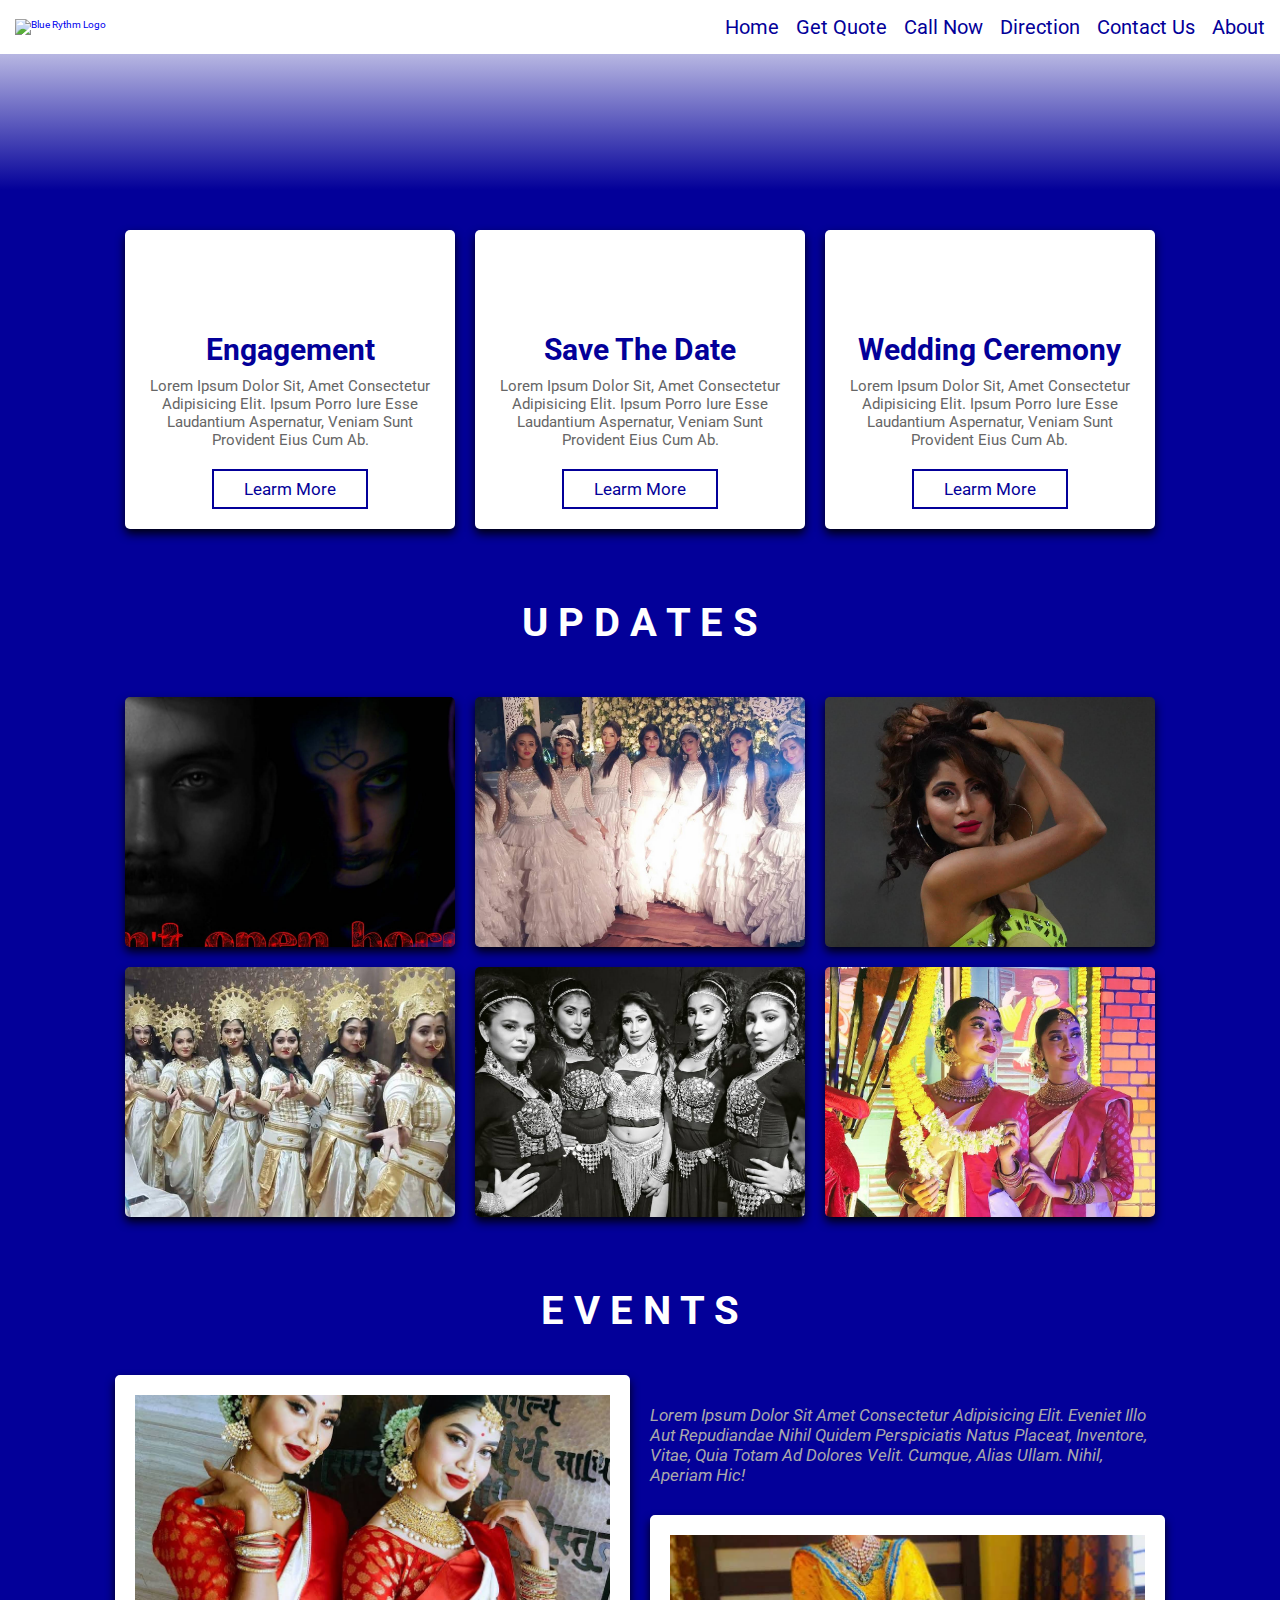
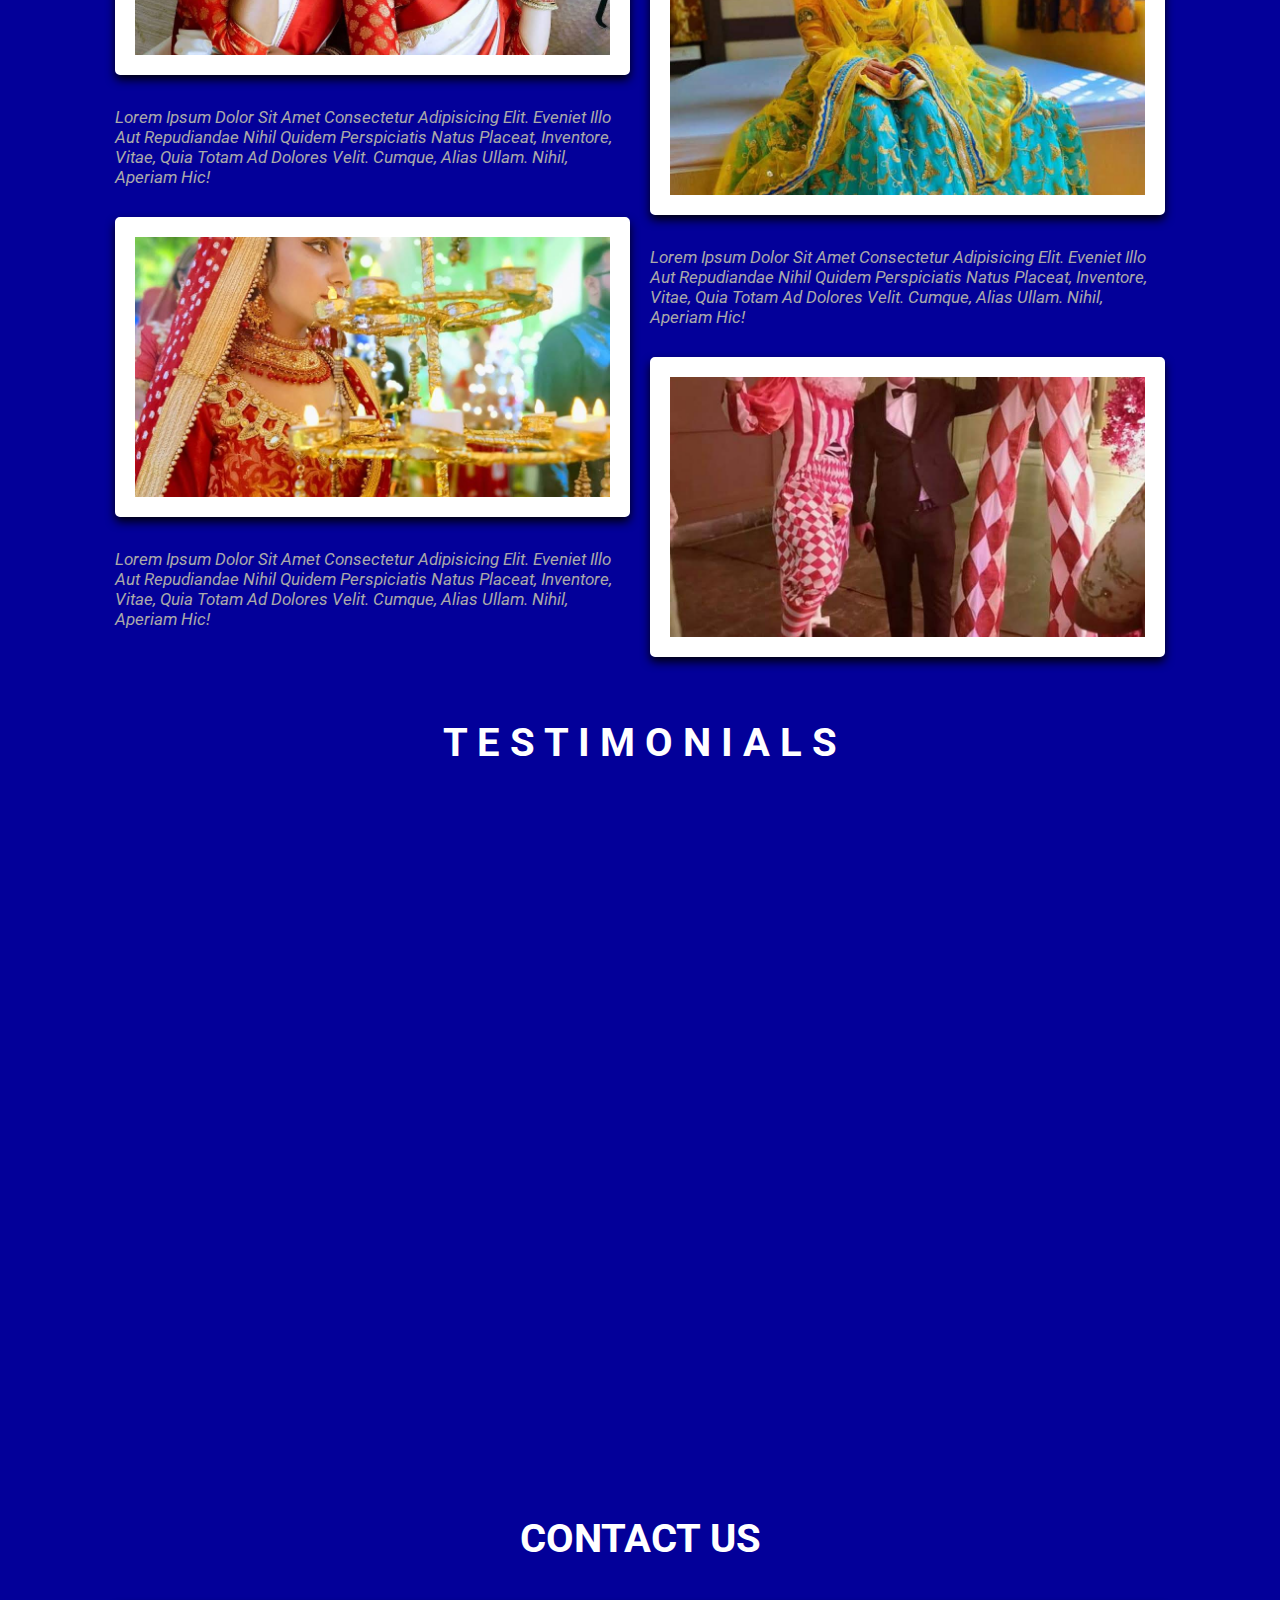
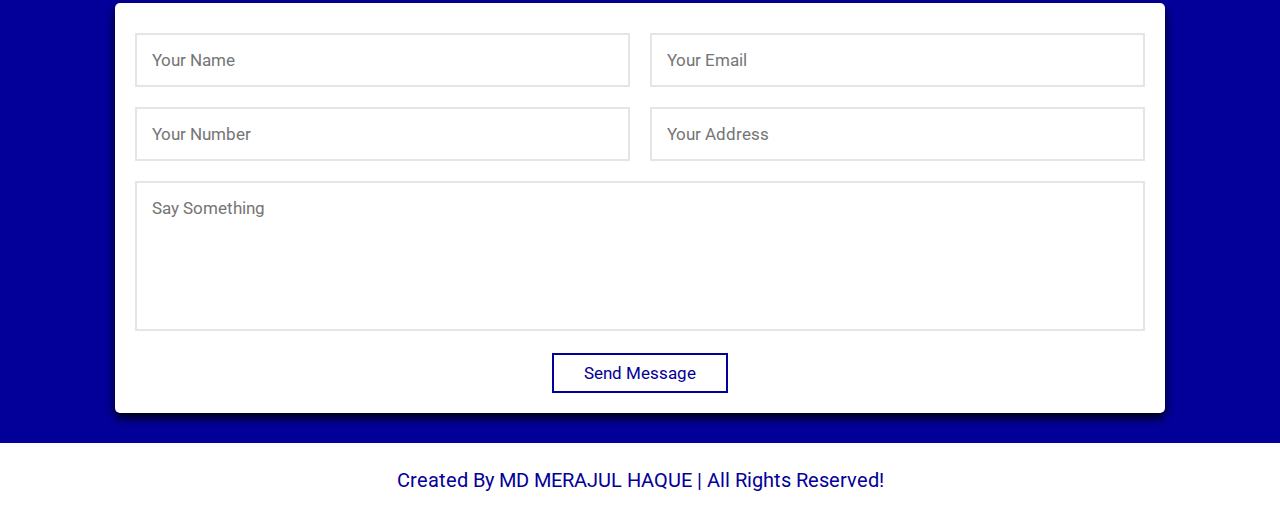
==== index.html @ 2c69961f "Md" ====
<!DOCTYPE html>
<html lang="en">

<head>
    <meta charset="UTF-8">
    <meta name="viewport" content="width=device-width, initial-scale=1.0">
    <title>complete responsive wedding planner website design tutorial</title>

    <!-- font awesome cdn link  -->
    <link rel="stylesheet" href="https://cdnjs.cloudflare.com/ajax/libs/font-awesome/5.15.3/css/all.min.css">

    <!-- custom css file link  -->
    <link rel="stylesheet" href="style.css">

</head>

<body>

    <!-- header section starts  -->

    <header>

        <a href="#" class="logo"><img src="image\logo.svg" alt="Blue Rythm logo" width="10%"></a>

        <div id="menu-bar" class="fas fa-bars"></div>

        <nav class="navbar">
            <a href="#home">home &nbsp;&nbsp;</a>
            <a href="#vendor">get quote &nbsp;&nbsp;</a>
            <a href="#clients">call now &nbsp;&nbsp;</a>
            <a href="#team">direction &nbsp;&nbsp;</a>
            <a href="#contact">contact us &nbsp;&nbsp;</a>
            <a href="#blog">about</a>
        </nav>

    </header>

    <!-- header section ends -->

    <!-- home section starts  -->

    <section class="home" id="home">
        <div class="content" align="center">
            <img src="image\vc3.svg" alt="" width="85%">
        </div>
    </section>

    <!-- home section ends -->

    <section class="step-container">

        <div class="step">
            <span>01</span>
            <h3>engagement</h3>
            <p>Lorem ipsum dolor sit, amet consectetur adipisicing elit. Ipsum porro iure esse laudantium aspernatur, veniam sunt provident eius cum ab.</p>
            <a href="#" class="btn">learm more</a>
        </div>

        <div class="step">
            <span>02</span>
            <h3>save the date</h3>
            <p>Lorem ipsum dolor sit, amet consectetur adipisicing elit. Ipsum porro iure esse laudantium aspernatur, veniam sunt provident eius cum ab.</p>
            <a href="#" class="btn">learm more</a>
        </div>

        <div class="step">
            <span>03</span>
            <h3>wedding ceremony</h3>
            <p>Lorem ipsum dolor sit, amet consectetur adipisicing elit. Ipsum porro iure esse laudantium aspernatur, veniam sunt provident eius cum ab.</p>
            <a href="#" class="btn">learm more</a>
        </div>

    </section>

    <!-- updates section starts  -->

    <section class="vendor" id="vendor">

        <div class="heading">
            <h1>u p d a t e s</h1>
            <img src="images/header-img.png" alt="">
        </div>

        <div class="box-container">

            <div class="box">
                <img src="image/upimg1.jpg" alt="">
                <div class="info">
                    <p>Lorem, ipsum dolor sit amet consectetur adipisicing elit. Veniam, dolores.</p>
                    <a href="#" class="btn">learm more</a>
                </div>
            </div>

            <div class="box">
                <img src="image/upimg2.jpg" alt="">
                <div class="info">
                    <p>Lorem, ipsum dolor sit amet consectetur adipisicing elit. Veniam, dolores.</p>
                    <a href="#" class="btn">learm more</a>
                </div>
            </div>

            <div class="box">
                <img src="image/upimg3.jpg" alt="">
                <div class="info">
                    <p>Lorem, ipsum dolor sit amet consectetur adipisicing elit. Veniam, dolores.</p>
                    <a href="#" class="btn">learm more</a>
                </div>
            </div>

            <div class="box">
                <img src="image/upimg4.jpg" alt="">
                <div class="info">
                    <p>Lorem, ipsum dolor sit amet consectetur adipisicing elit. Veniam, dolores.</p>
                    <a href="#" class="btn">learm more</a>
                </div>
            </div>

            <div class="box">
                <img src="image/upimg5.jpg" alt="">
                <div class="info">
                    <p>Lorem, ipsum dolor sit amet consectetur adipisicing elit. Veniam, dolores.</p>
                    <a href="#" class="btn">learm more</a>
                </div>
            </div>

            <div class="box">
                <img src="image/galimg1.jpg" alt="">
                <div class="info">
                    <p>Lorem, ipsum dolor sit amet consectetur adipisicing elit. Veniam, dolores.</p>
                    <a href="#" class="btn">learm more</a>
                </div>
            </div>

        </div>

    </section>

    <!-- vendor section ends -->

    <!-- client section starts  -->

    <section class="clients" id="clients">

        <div class="heading">
            <h1>e v e n t s</h1>
            <img src="images/header-img.png" alt="">
        </div>

        <div class="row">

            <div class="box-container">
                <div class="box">
                    <img src="image/galimg2.jpg" alt="">
                    <div class="info">

                        <p>Lorem ipsum dolor sit amet consectetur adipisicing elit. Eveniet illo aut repudiandae nihil quidem perspiciatis natus placeat, inventore, vitae, quia totam ad dolores velit. Cumque, alias ullam. Nihil, aperiam hic!</p>
                    </div>
                </div>
                <div class="box">
                    <img src="image/galimg3.jpg" alt="">
                    <div class="info">
                        <p>Lorem ipsum dolor sit amet consectetur adipisicing elit. Eveniet illo aut repudiandae nihil quidem perspiciatis natus placeat, inventore, vitae, quia totam ad dolores velit. Cumque, alias ullam. Nihil, aperiam hic!</p>
                    </div>
                </div>
            </div>

            <img src="images/divider.png" class="divider" alt="">

            <div class="box-container">
                <div class="box">
                    <div class="info">
                        <p>Lorem ipsum dolor sit amet consectetur adipisicing elit. Eveniet illo aut repudiandae nihil quidem perspiciatis natus placeat, inventore, vitae, quia totam ad dolores velit. Cumque, alias ullam. Nihil, aperiam hic!</p>
                    </div>
                    <img src="image/galimg4.jpg" alt="">
                </div>
                <div class="box">
                    <div class="info">
                        <p>Lorem ipsum dolor sit amet consectetur adipisicing elit. Eveniet illo aut repudiandae nihil quidem perspiciatis natus placeat, inventore, vitae, quia totam ad dolores velit. Cumque, alias ullam. Nihil, aperiam hic!</p>
                    </div>
                    <img src="image/galimg5.jpg" alt="">
                </div>
            </div>

        </div>

    </section>

    <!-- events section ends -->

    <!-- testimonials section starts  -->

    <section class="testimonials" id="team">

        <div class="heading">
            <h1>t e s t i m o n i a l s</h1>
            <img src="images/header-img.png" alt="">
        </div>

        <div class="box-container">



        </div>

    </section>

    <!-- tesstimonials section ends -->
    <section class="blog" id="blog">

        <div class="map">
            <a href="https://www.google.com/maps/place/D-FEET+DANCE+TROUPE+KOLKATA/data=!3m1!4b1!4m2!3m1!1s0x3a027738b5173057:0x85644992b1c3096d">
                <div class="map2" style="background-image:url('https://maps.googleapis.com/maps/api/staticmap?scale=1&size=1600x900&style=feature:poi.business|visibility:off&style=feature:water|visibility:simplified&style=feature:road|element:labels.icon|visibility:off&style=feature:road.highway|element:labels|saturation:-90|lightness:25&format=jpg&language=en-GB&region=IN&markers=color:0x48487f|22.5300624,88.3909809&zoom=16&client=google-presto&signature=TxM7F-S37229sC5BoHI6_LU0yFw')"
                    title="Map showing business location.">

                </div>

            </a>
        </div>

    </section>
    <!-- contact section starts  -->

    <section class="contact" id="contact">

        <div class="heading">
            <h1>contact us</h1>
            <img src="images/header-img.png" alt="">
        </div>

        <form>
            <div class="inputBox">
                <input type="text" placeholder="your name">
                <input type="email" placeholder="your email">
            </div>
            <div class="inputBox">
                <input type="number" placeholder="your number">
                <input type="text" placeholder="your address">
            </div>
            <textarea placeholder="say something" name="" id="" cols="30" rows="10"></textarea>
            <input type="submit" value="send message" class="btn" onsubmit="sendEmail()">
        </form>

    </section>

    <!-- contact section ends -->

    <!-- blog section starts  -->


    <!-- blog section ends-->

    <!-- footer section  -->

    <div class="footer"> created by <span>MD MERAJUL HAQUE</span> | all rights reserved! </div>

























    <script>
        let menu = document.querySelector('#menu-bar');
        let navbar = document.querySelector('.navbar');

        menu.addEventListener('click', () => {
            menu.classList.toggle('fa-times');
            navbar.classList.toggle('nav-toggle');
        });

        window.onscroll = () => {
            menu.classList.remove('fa-times');
            navbar.classList.remove('nav-toggle');
        }
    </script>
    <script src="https://smtpjs.com/v3/smtp.js"></script>
    <script>
        function sendEmail() {
            Email.send({
                Host: "smtp.elasticemail.com",
                Username: "mdmerajulhaqueghz@gmail.com",
                Password: "8658E6B043A0EEB2D71757192B74B9A22E1E",
                To: 'mdmerajulhaqueghz@gmail.com',
                From: document.getElementById("email").value,
                Subject: "New contact from Blue Rythm",
                Body: "And this is the body"
            }).then(
                message => alert(message)
            );
        }
    </script>



</body>

</html>
---- style.css ----
@import url('https://fonts.googleapis.com/css2?family=Roboto:ital,wght@0,100;0,300;0,400;0,500;0,700;1,100;1,300&display=swap');
:root {
    --pink: #ffffff;
    --black: #030099;
}

* {
    font-family: 'Roboto', sans-serif;
    margin: 0;
    padding: 0;
    box-sizing: border-box;
    text-decoration: none;
    outline: none;
    border: none;
    transition: .2s linear;
    text-transform: capitalize;
}

*::selection {
    background: var(--pink);
    color: #fff;
}

html {
    font-size: 62.5%;
    overflow-x: hidden;
    scroll-padding-top: 6.5rem;
    scroll-behavior: smooth;
}

body {
    background: var(--black);
}

section {
    padding: 3rem 9%;
}

.btn {
    display: inline-block;
    margin-top: 1rem;
    border: .2rem solid var(--black);
    color: var(--black);
    font-size: 1.7rem;
    padding: .8rem 3rem;
    cursor: pointer;
    background: none;
}

.btn:hover {
    background: #ff2e2e;
    border-color: #ff2e2e;
    color: #ffffff;
}

.logo>img {
    transition: transform 0.1s;
}

.logo>img:hover {
    transform: translateY(-5px)
}

.heading {
    padding-bottom: 2rem;
    text-align: center;
}

.heading h1 {
    font-size: 4rem;
    color: #fff;
    padding-bottom: 1rem;
    text-transform: uppercase;
}

header {
    position: fixed;
    top: 0;
    left: 0;
    right: 0;
    z-index: 10000;
    background: var(--pink);
    padding: 15px;
    display: flex;
    align-items: center;
    justify-content: space-between;
}

header .navbar a {
    color: #030099;
    font-size: 2rem;
    margin-left: 0px;
}

header .navbar a:hover {
    color: #ff4e4e;
}

#menu-bar {
    font-size: 3rem;
    color: #030099;
    border-radius: .5rem;
    border: .1rem solid #030099;
    padding: .5rem 1.5rem;
    cursor: pointer;
    display: none;
}

.content>img {
    display: flex;
    margin-top: 100px;
    transition: transform 0.1s;
}

.content>img:hover {
    transform: translateY(-5px)
}

.home {
    margin: 0px;
    display: flex;
    align-items: center;
    flex: wrap;
    justify-content: space-around;
    flex-direction: row;
    background-image: linear-gradient(to top, #030099 0%, #ffffff 100%);
    flex-basis: 100%;
    padding: 45px;
}

.home .content span {
    font-size: 3rem;
    color: var(--pink);
}

.home .content h3 {
    font-size: 6rem;
    color: var(--black);
    width: 60rem;
}

.step-container {
    display: flex;
    align-items: center;
    justify-content: center;
    flex-wrap: wrap;
}

.step-container .step {
    background: #fff;
    margin: 1rem;
    padding: 2rem;
    border-radius: .5rem;
    box-shadow: 0 .5rem 1rem rgba(0, 0, 0, .9);
    text-align: center;
    flex: 1 1 30rem;
}

.step-container .step span {
    font-size: 7rem;
    color: var(--pink);
    font-weight: bolder;
}

.step-container .step h3 {
    font-size: 3rem;
    color: var(--black);
}

.step-container .step p {
    font-size: 1.5rem;
    color: #666;
    padding: 1rem 0;
}

.vendor .box-container {
    display: flex;
    align-items: center;
    justify-content: center;
    flex-wrap: wrap;
}

.vendor .box-container .box {
    flex: 1 1 30rem;
    margin: 1rem;
    overflow: hidden;
    position: relative;
    border-radius: .5rem;
    box-shadow: 0 .5rem 1rem rgba(0, 0, 0, .9);
    height: 25rem;
    cursor: pointer;
}

.vendor .box-container .box img {
    height: 100%;
    width: 100%;
    object-fit: cover;
}

.vendor .box-container .box .info {
    display: flex;
    flex-flow: column;
    align-items: center;
    justify-content: center;
    position: absolute;
    top: 0;
    left: 0;
    height: 100%;
    width: 100%;
    background: rgba(255, 255, 255, .8);
    text-align: center;
    transform: scale(1.3);
    opacity: 0;
}

.vendor .box-container .box:hover .info {
    transform: scale(1);
    opacity: 1;
}

.vendor .box-container .box:hover img {
    transform: scale(1.3);
}

.vendor .box-container .box .info h3 {
    font-size: 3rem;
    color: var(--black);
}

.vendor .box-container .box .info p {
    font-size: 1.7rem;
    color: #333;
    padding: 1rem;
}

.clients .row {
    display: flex;
}

.clients .row .divider {
    padding: 0 1rem;
}

.clients .row .box-container .box img {
    height: 30rem;
    width: 100%;
    object-fit: cover;
    border-radius: .5rem;
    border: 2rem solid #fff;
    box-shadow: 0 .5rem 1rem rgba(0, 0, 0, .9);
}

.clients .row .box-container .box .info {
    padding: 2rem 0;
}

.clients .row .box-container .box .info h3 {
    font-size: 2.5rem;
    color: #fff;
}

.clients .row .box-container .box .info p {
    font-size: 1.7rem;
    color: #aaa;
    padding: 1rem 0;
    font-style: italic;
}

.clients .row .box-container .box .info p i {
    color: var(--pink);
    padding: 0 .5rem;
}

.team .box-container {
    display: flex;
    align-items: center;
    justify-content: center;
    flex-wrap: wrap;
}

.team .box-container .box {
    margin: 1rem;
    border-radius: .5rem;
    box-shadow: 0 .5rem 1rem rgba(0, 0, 0, .9);
    background: #fff url(../images/card-bg.png) no-repeat;
    padding: 4.7rem 2rem;
    text-align: center;
    background-size: cover;
    flex: 1 1 33rem;
}

.team .box-container .box img {
    border-radius: 50%;
    object-fit: cover;
    height: 15rem;
    width: 15rem;
    padding: 1rem;
}

.team .box-container .box h3 {
    font-size: 2.5rem;
    color: var(--black);
}

.team .box-container .box span {
    font-size: 2rem;
    color: var(--pink);
}

.team .box-container .box p {
    font-size: 1.5rem;
    color: #333;
    padding: 1rem 0;
}

.team .box-container .box .share {
    padding: 1rem 0;
}

.team .box-container .box .share a {
    height: 4rem;
    width: 4rem;
    line-height: 4rem;
    font-size: 2rem;
    color: #030099;
    background: rgb(255, 255, 255);
}

.team .box-container .box .share a:hover {
    color: #ffffff;
    background: #ff2121;
}

.contact form {
    padding: 2rem;
    background: #fff;
    border-radius: .5rem;
    box-shadow: 0 .5rem 1rem rgba(0, 0, 0, .9);
    text-align: center;
}

.contact form .inputBox {
    display: flex;
    justify-content: space-between;
    flex-wrap: wrap;
}

.contact form .inputBox input,
.contact form textarea {
    border: .2rem solid rgba(0, 0, 0, .1);
    font-size: 1.7rem;
    padding: 1.5rem;
    margin: 1rem 0;
    text-transform: none;
    color: #333;
}

.contact form .inputBox input {
    width: 49%;
}

.contact form textarea {
    height: 15rem;
    width: 100%;
    resize: none;
}

.contact form .inputBox input::placeholder,
.contact form textarea::placeholder {
    text-transform: capitalize;
}

.contact form .inputBox input:focus,
.contact form textarea:focus {
    border-color: var(--pink);
}

.map .map2 {
    background-position: center center;
    background-repeat: no-repeat;
    padding-top: 56%;
    width: 100%;
}

.footer {
    padding: 2.5rem 1.5rem;
    font-size: 2rem;
    color: #030099;
    background: #fff;
    text-align: center;
}

.footer span {
    color: #030099;
}


/* media queries  */

@media (max-width:1200px) {
    html {
        font-size: 55%;
    }
}

@media (max-width:991px) {
    header {
        padding: 2rem 4%;
    }
    section {
        padding: 3rem 4%;
    }
}

@media (max-width:768px) {
    #menu-bar {
        display: block;
    }
    header .navbar {
        position: absolute;
        top: 100%;
        left: 0;
        right: 0;
        background: var(--black);
        padding: 1rem 0;
        clip-path: polygon(0 0, 100% 0, 100% 0, 0 0);
    }
    header .navbar.nav-toggle {
        clip-path: polygon(0 0, 100% 0, 100% 100%, 0% 100%);
    }
    header .navbar a {
        display: block;
        background: #fff;
        border-radius: .5rem;
        color: var(--black);
        margin: 1.5rem;
        padding: 1rem 2rem;
        font-size: 2.5rem;
    }
    .home {
        justify-content: center;
        background-position: left;
    }
    .home .content {
        width: 100%;
        height: auto;
    }
    .clients .row {
        flex-flow: column;
    }
    .clients .row .divider {
        display: none;
    }
    .clients .row .box-container:last-child .box {
        display: flex;
        flex-flow: column-reverse;
    }
    .map .map2 {
        width: 100%;
        height: auto;
    }
    .contact form .inputBox input {
        width: 100%;
    }
}

@media (max-width:450px) {
    html {
        font-size: 50%;
    }
}
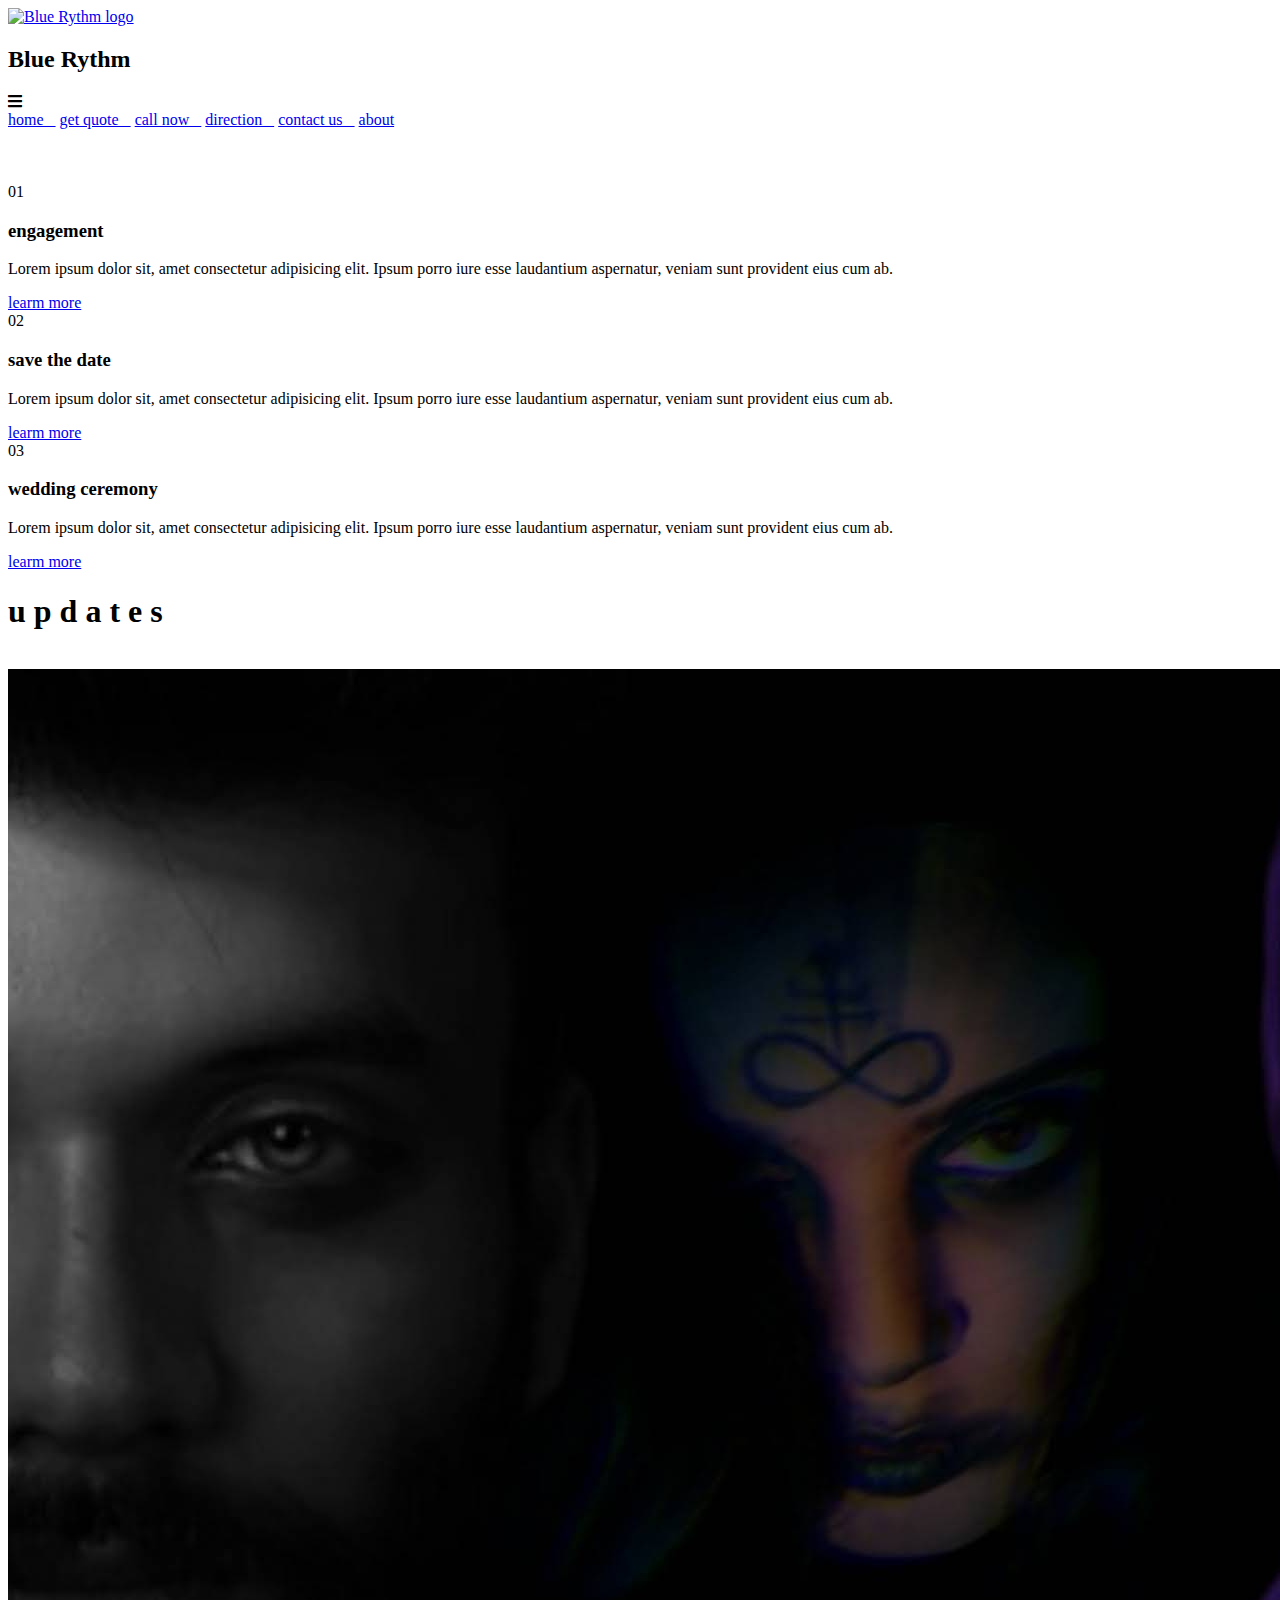
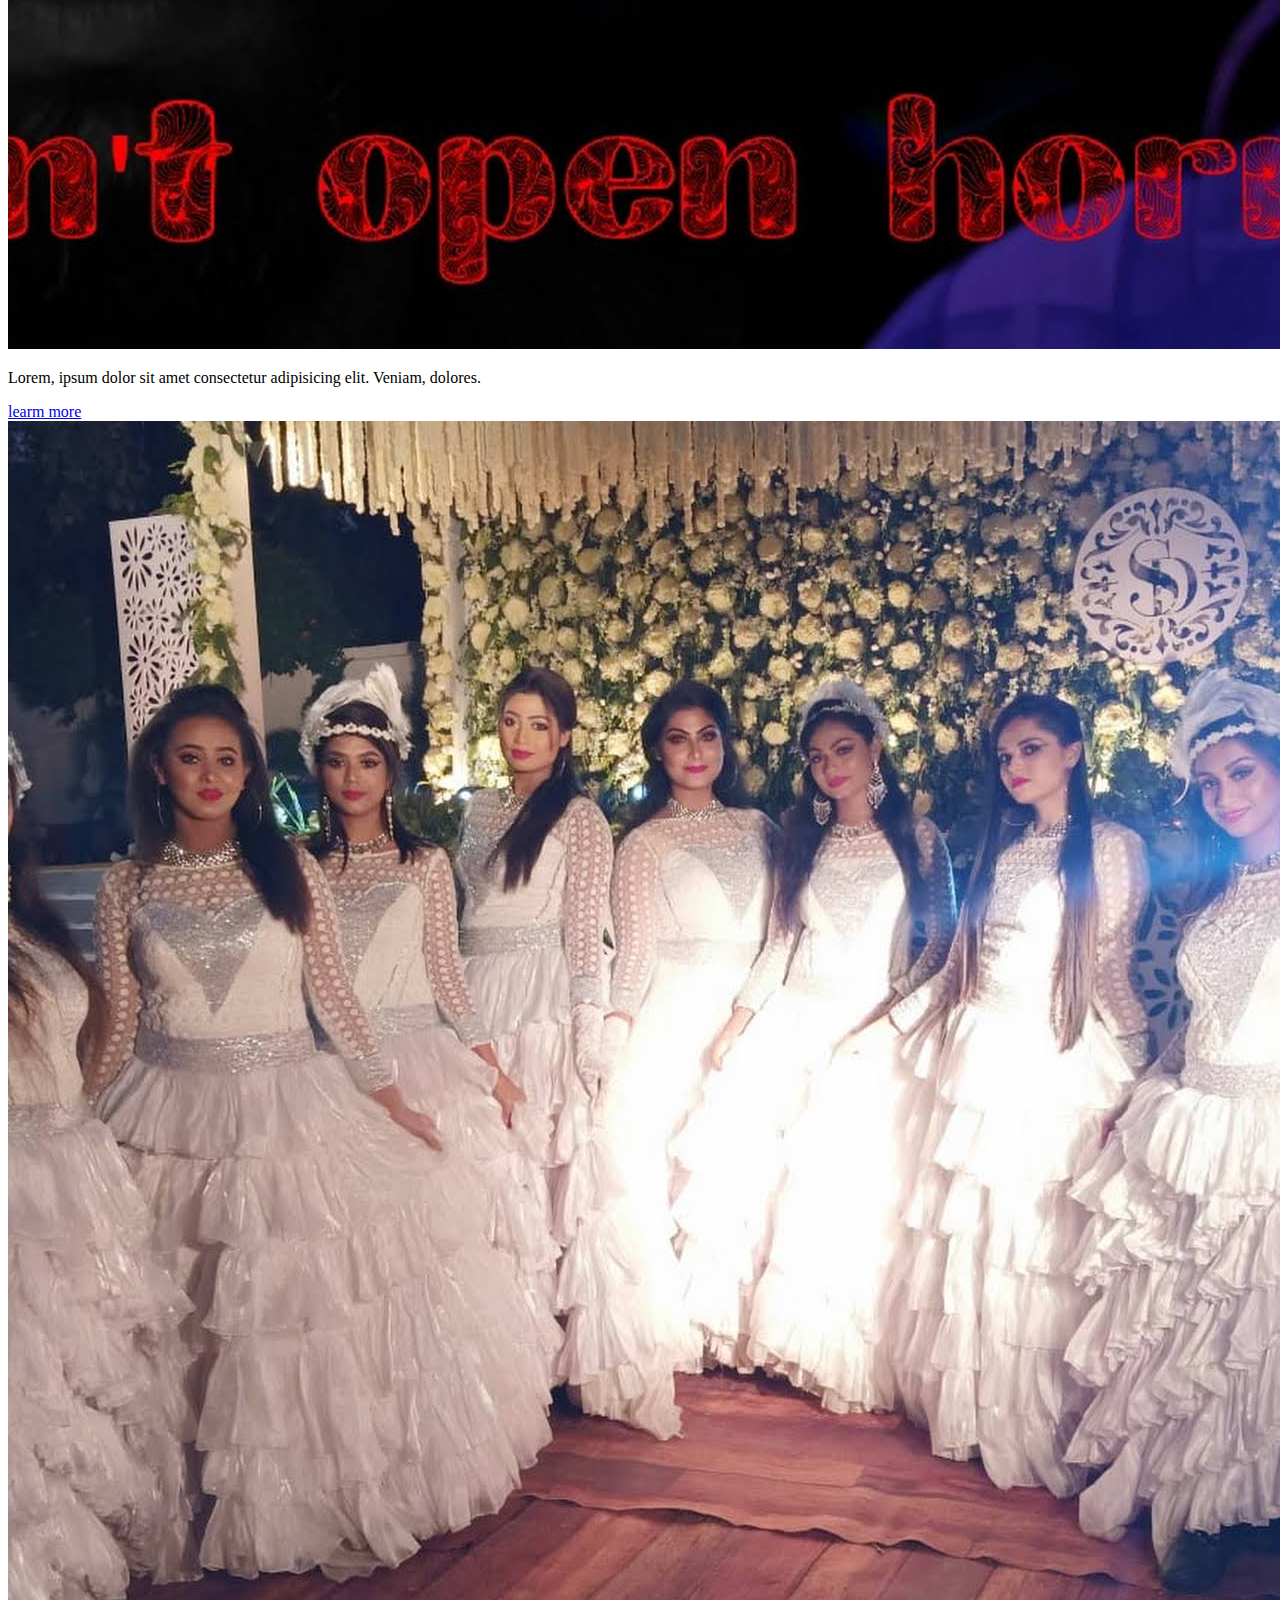
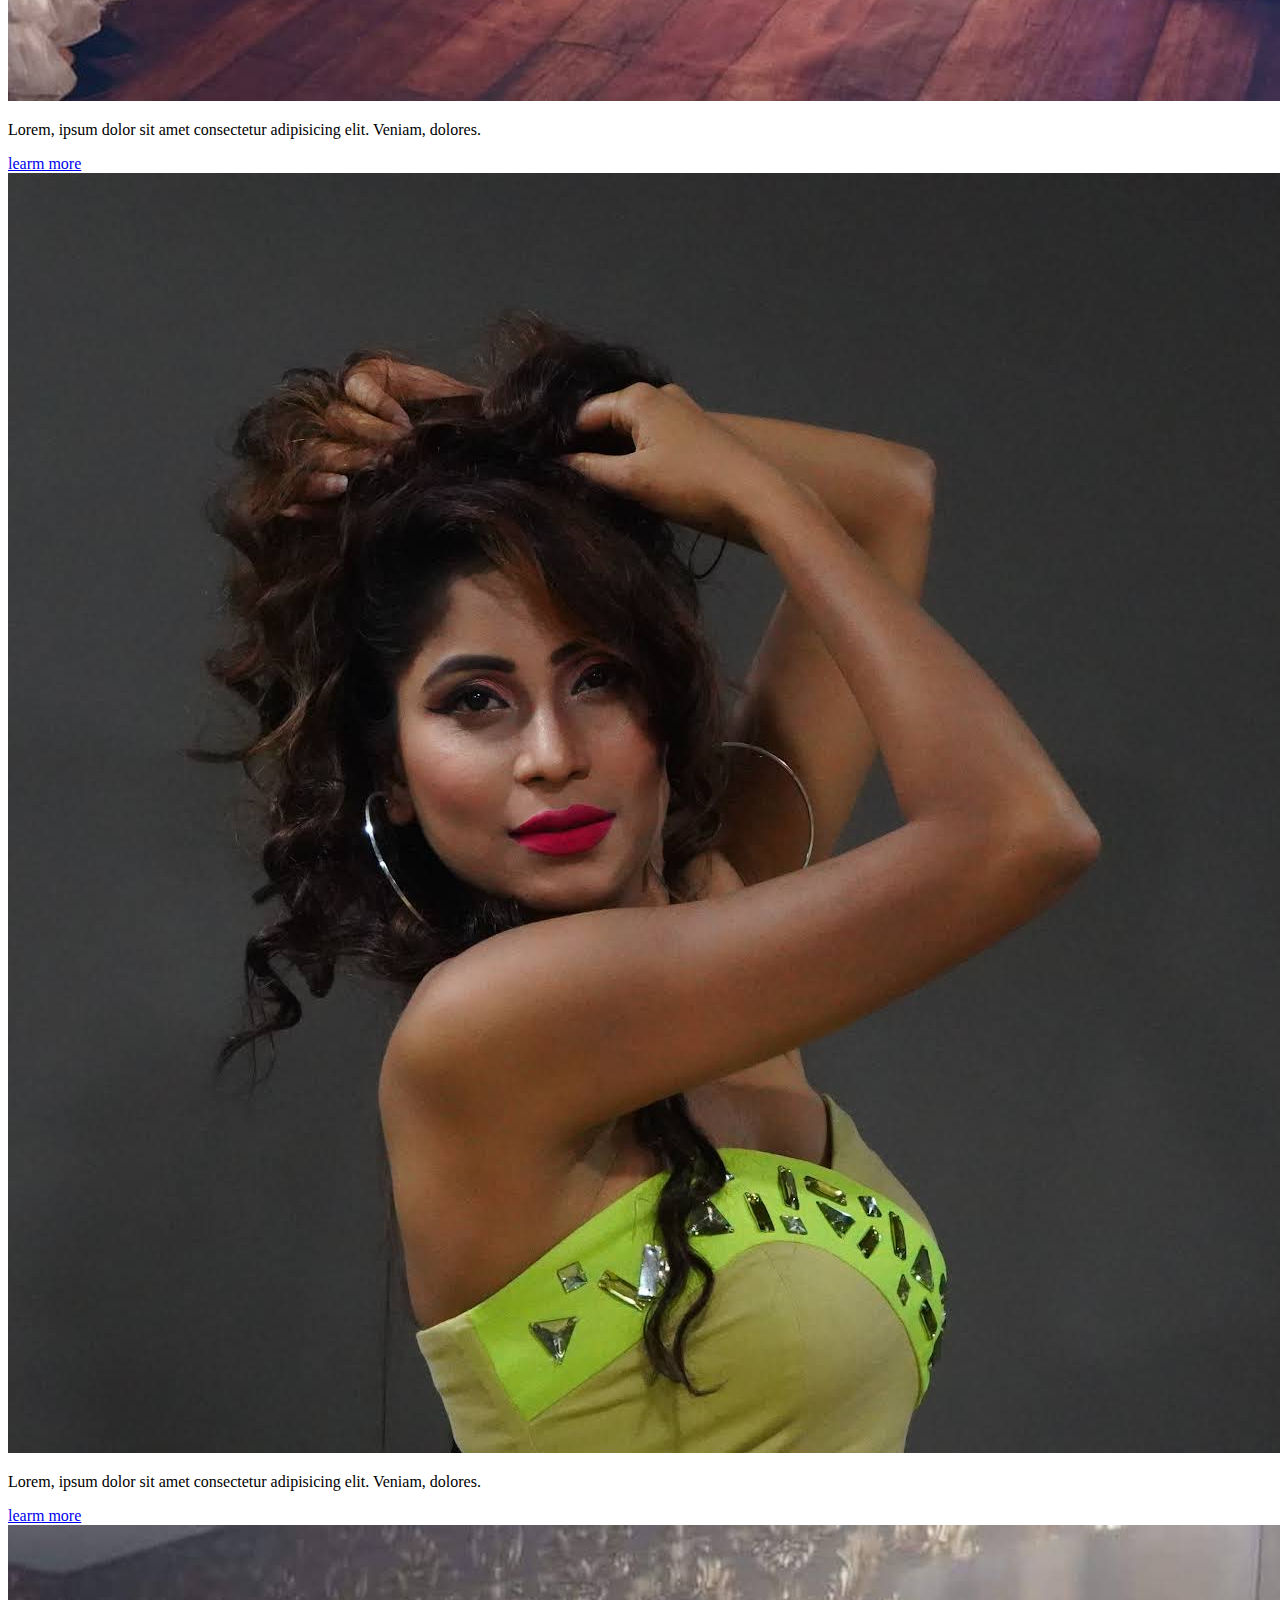
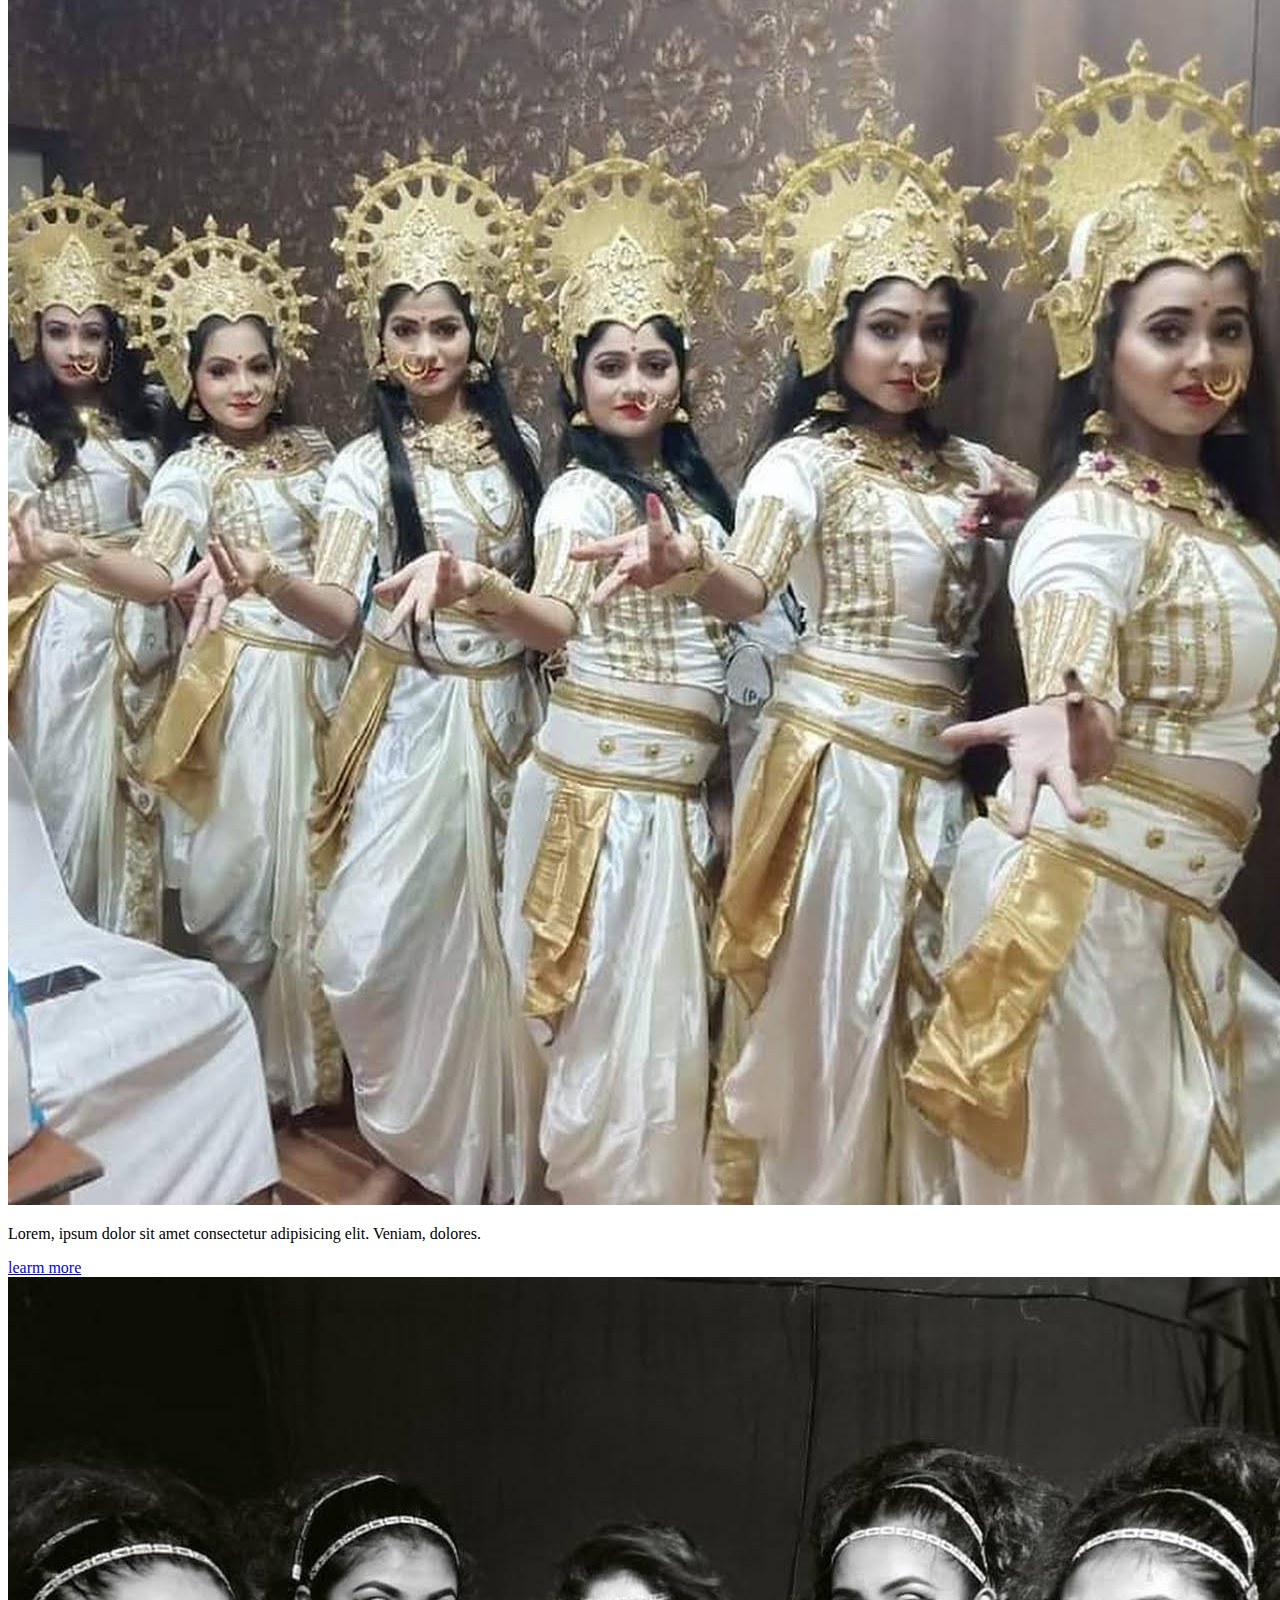
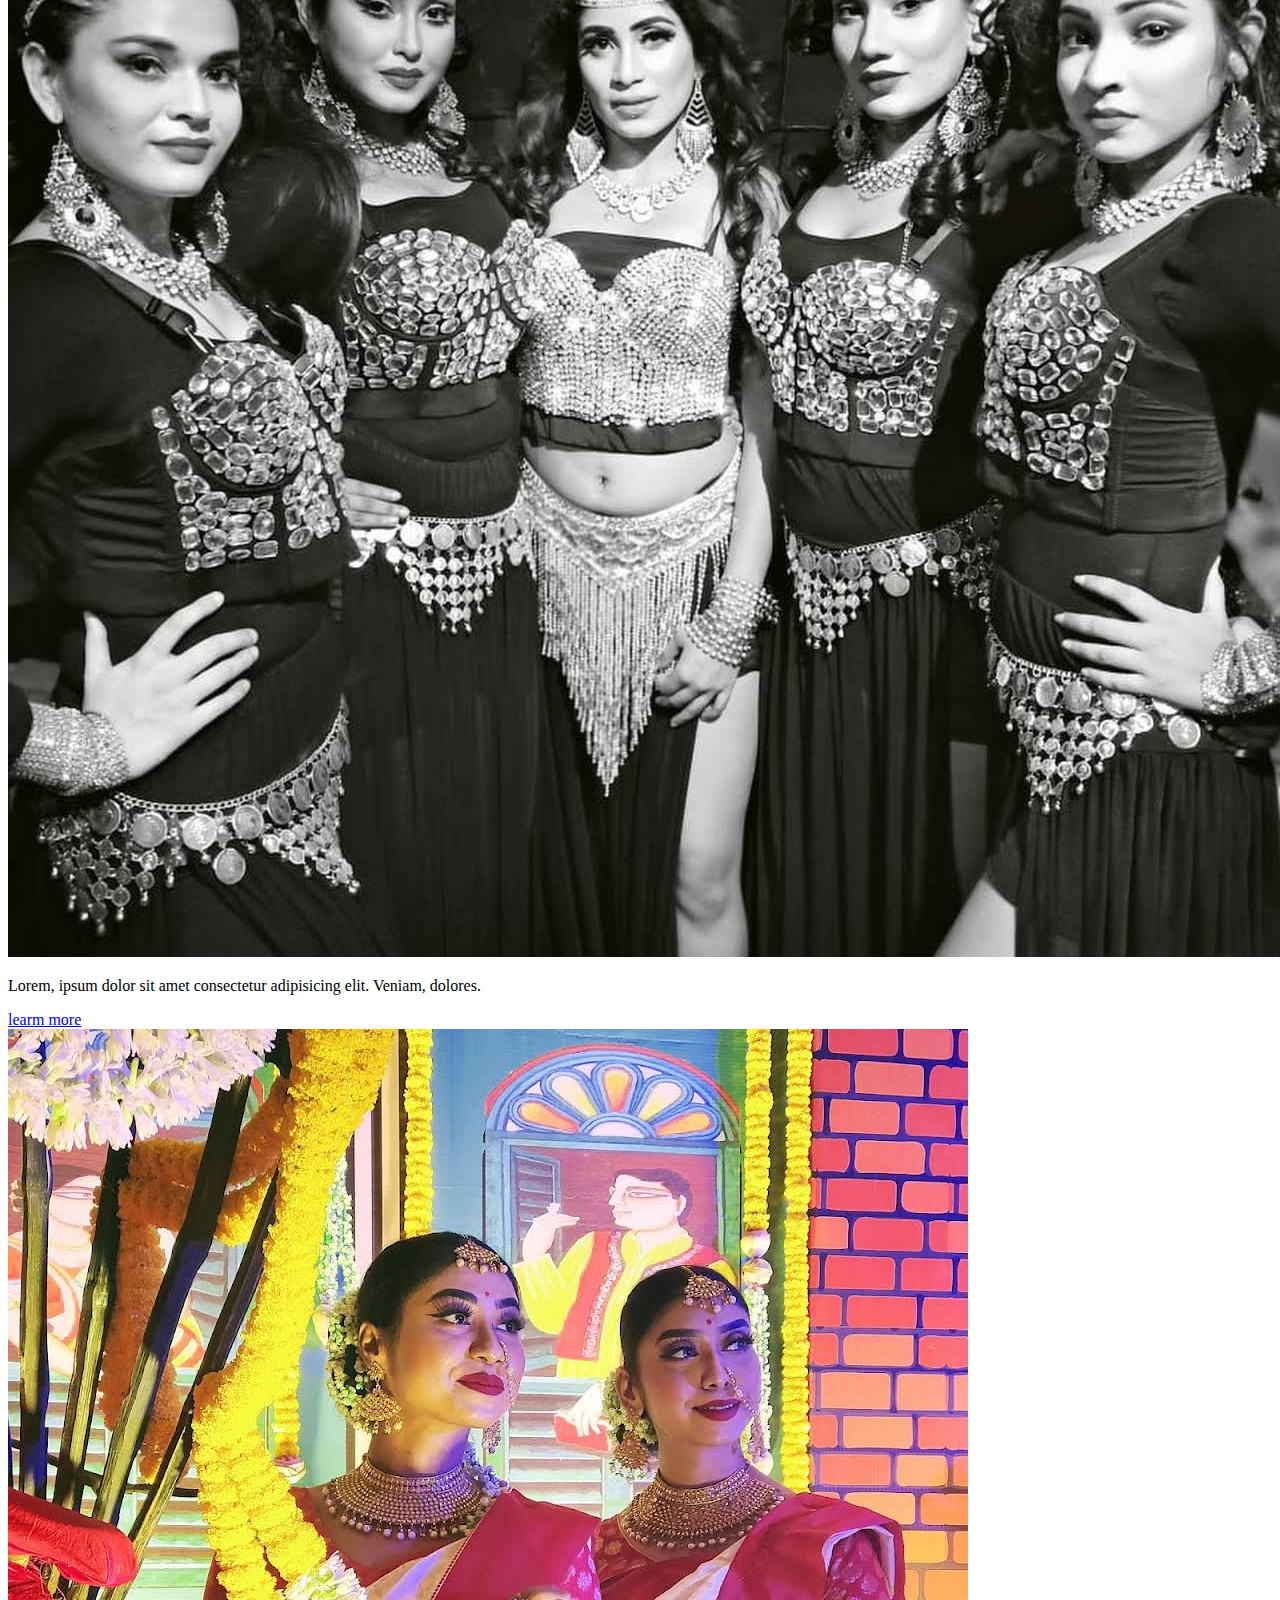
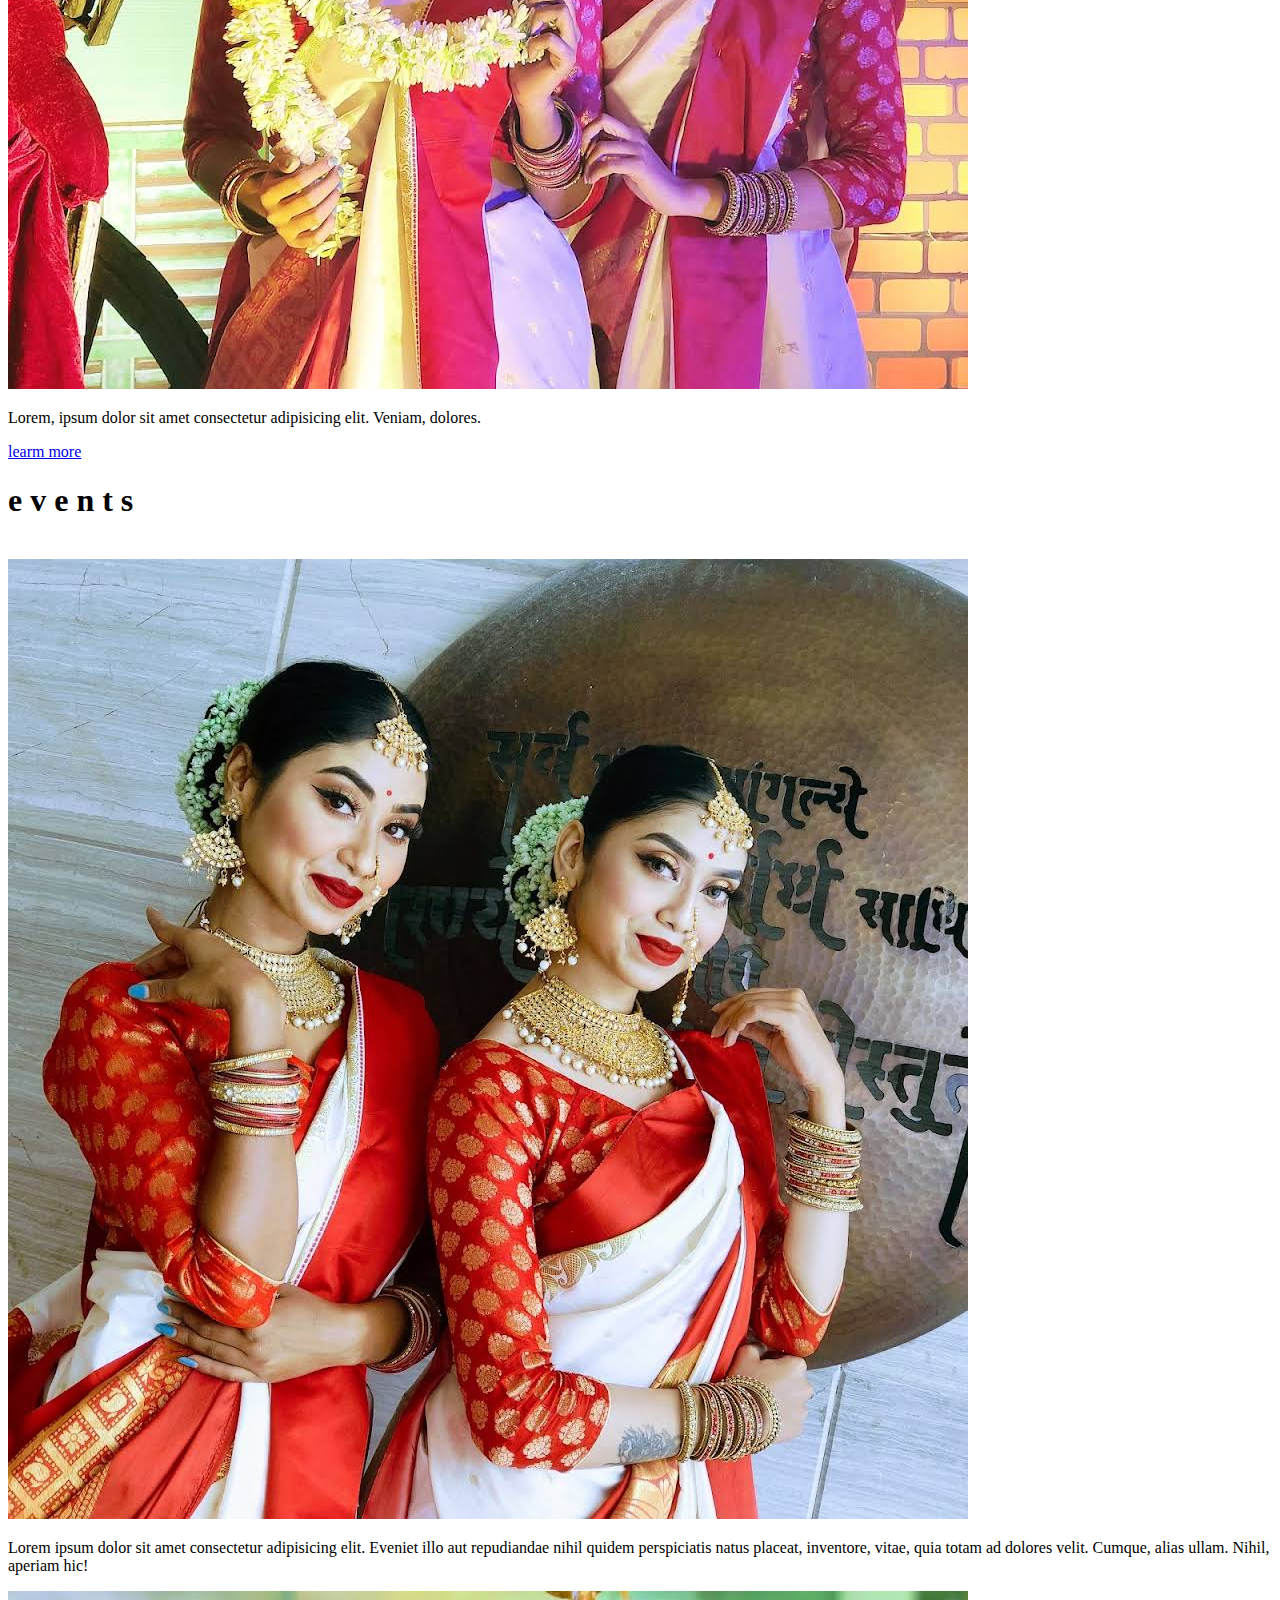
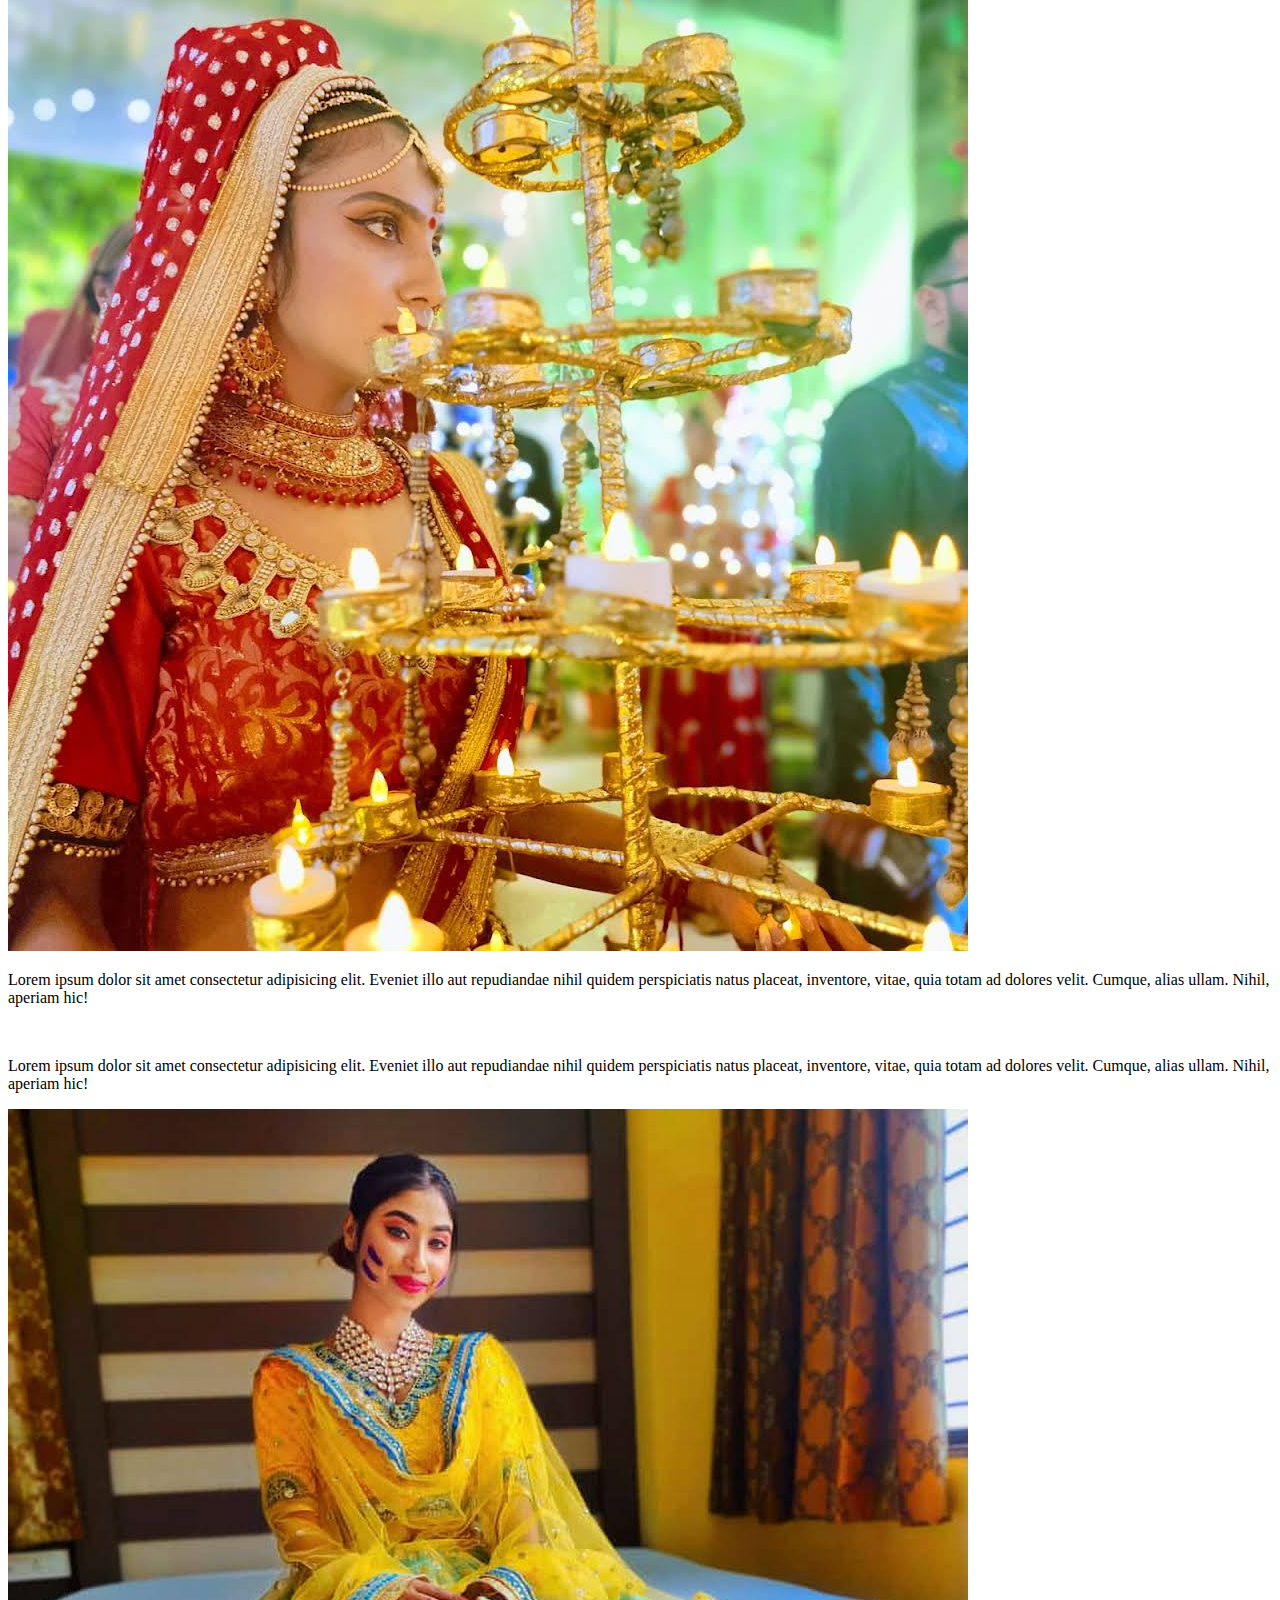
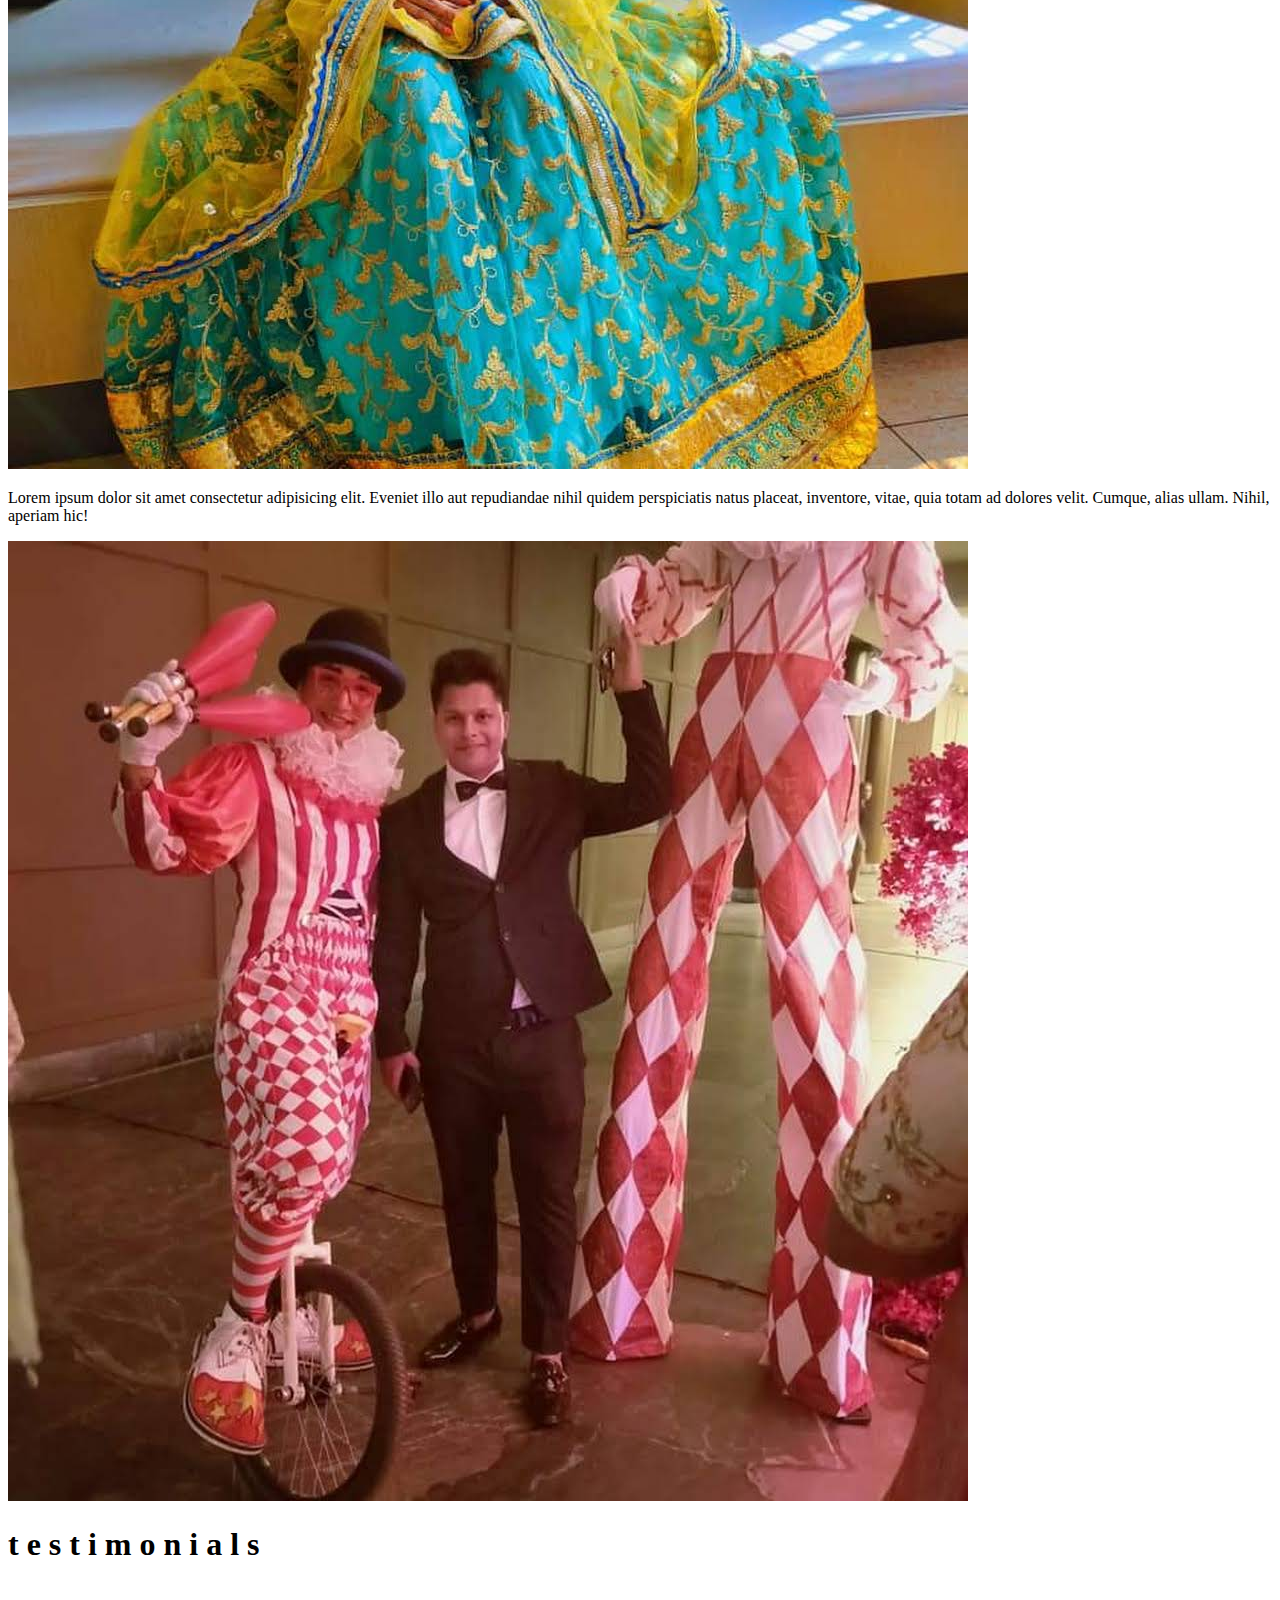
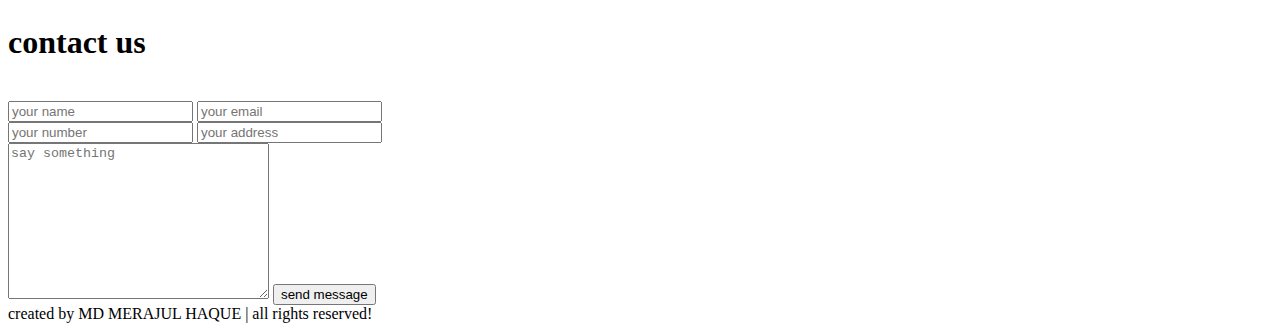
==== commit 26438017: "update in index.html" ====
--- a/index.html
+++ b/index.html
@@ -10,7 +10,7 @@
     <link rel="stylesheet" href="https://cdnjs.cloudflare.com/ajax/libs/font-awesome/5.15.3/css/all.min.css">
 
     <!-- custom css file link  -->
-    <link rel="stylesheet" href="style.css">
+    <link rel="stylesheet" href="css\style.css">
 
 </head>
 
@@ -19,9 +19,10 @@
     <!-- header section starts  -->
 
     <header>
-
-        <a href="#" class="logo"><img src="image\logo.svg" alt="Blue Rythm logo" width="10%"></a>
-
+        <div class="logoDiv">
+            <a href="#" class="logo"><img src="image\logo.svg" alt="Blue Rythm logo"></a>
+            <h2>Blue Rythm</h2>
+        </div>
         <div id="menu-bar" class="fas fa-bars"></div>
 
         <nav class="navbar">
@@ -40,8 +41,15 @@
     <!-- home section starts  -->
 
     <section class="home" id="home">
-        <div class="content" align="center">
-            <img src="image\vc3.svg" alt="" width="85%">
+
+        <div class="design">
+            <img src="image\logo2.svg" alt="" width="150%">
+        </div>
+        <div class="content">
+            <img src="image\vc3.svg" alt="" width="120%">
+        </div>
+        <div class="design">
+            <img src="image\logo3.svg" alt="" width="150%">
         </div>
     </section>
 
@@ -135,9 +143,9 @@
 
     </section>
 
-    <!-- vendor section ends -->
-
-    <!-- client section starts  -->
+    <!-- updates section ends -->
+
+    <!-- events section starts  -->
 
     <section class="clients" id="clients">
 
@@ -227,7 +235,7 @@
             <img src="images/header-img.png" alt="">
         </div>
 
-        <form>
+        <form onsubmit="sendEmail()">
             <div class="inputBox">
                 <input type="text" placeholder="your name">
                 <input type="email" placeholder="your email">
@@ -237,7 +245,7 @@
                 <input type="text" placeholder="your address">
             </div>
             <textarea placeholder="say something" name="" id="" cols="30" rows="10"></textarea>
-            <input type="submit" value="send message" class="btn" onsubmit="sendEmail()">
+            <input type="submit" value="send message" class="btn">
         </form>
 
     </section>
